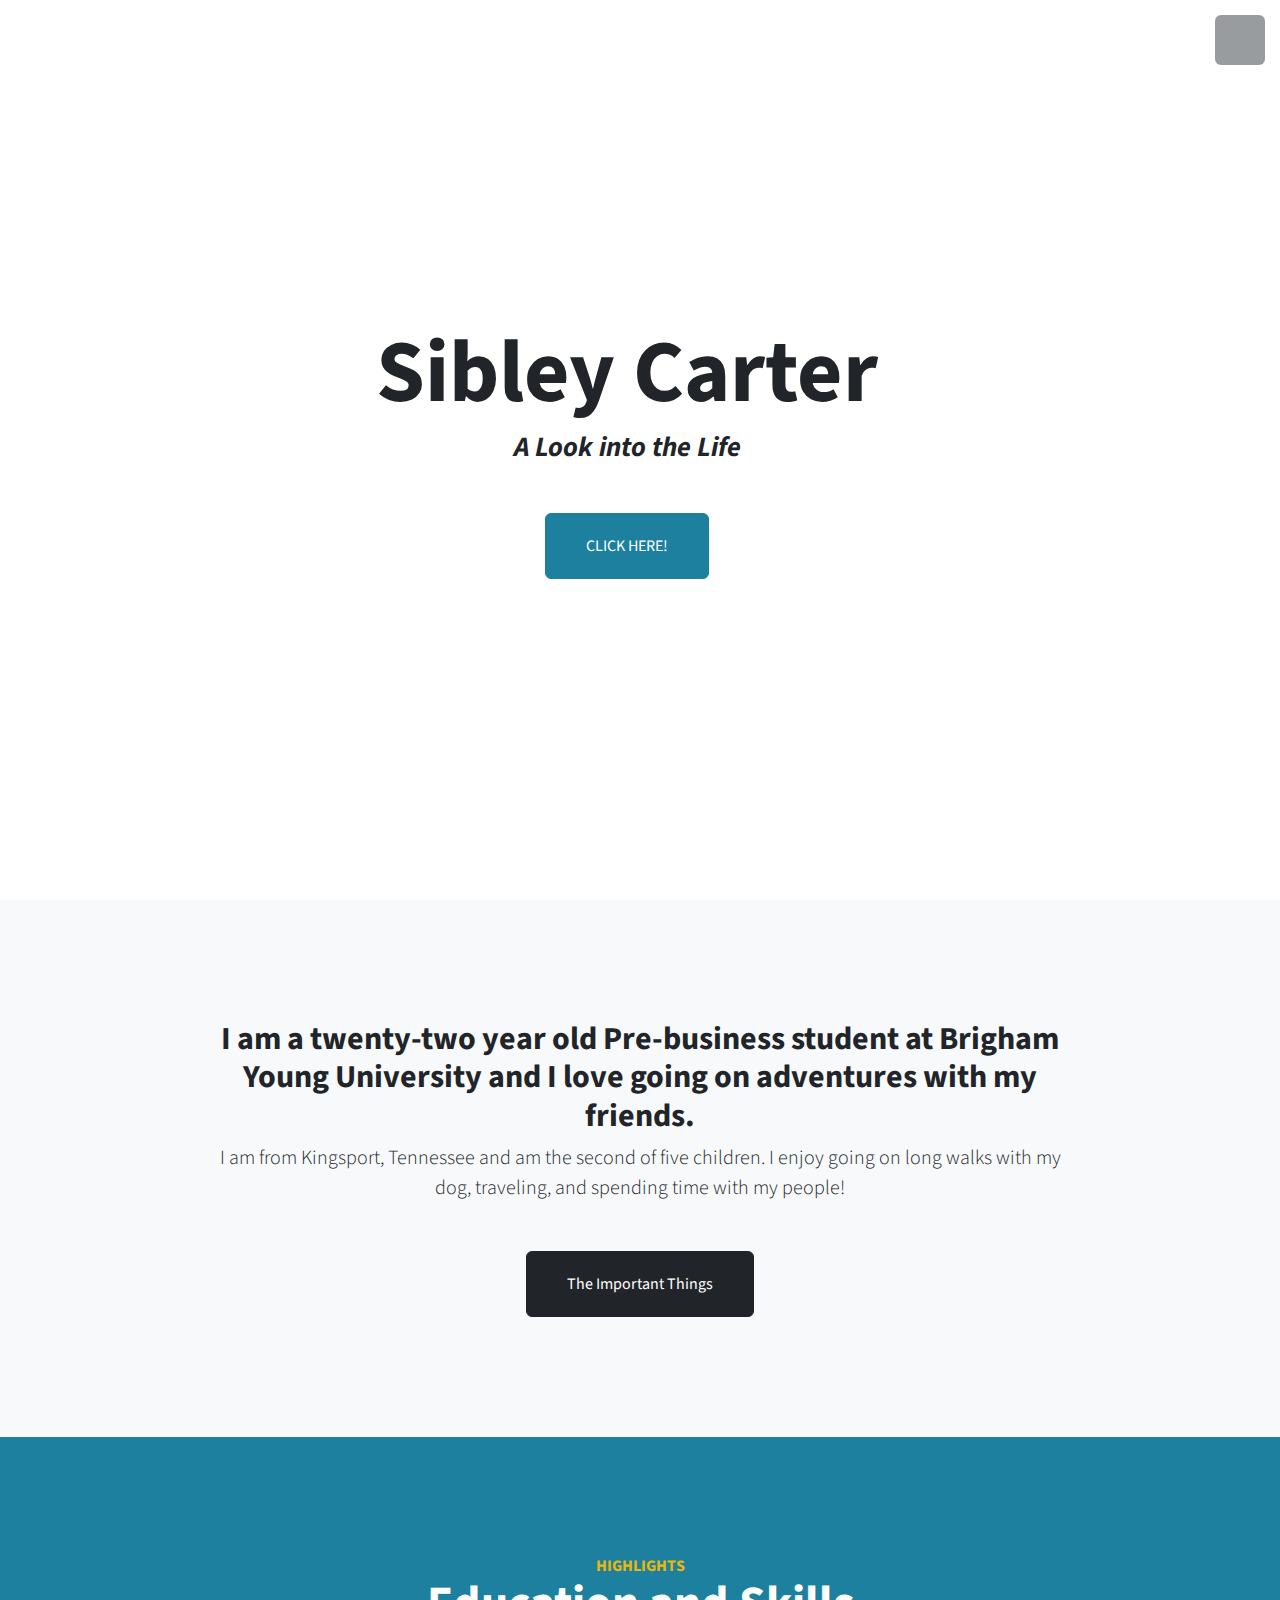
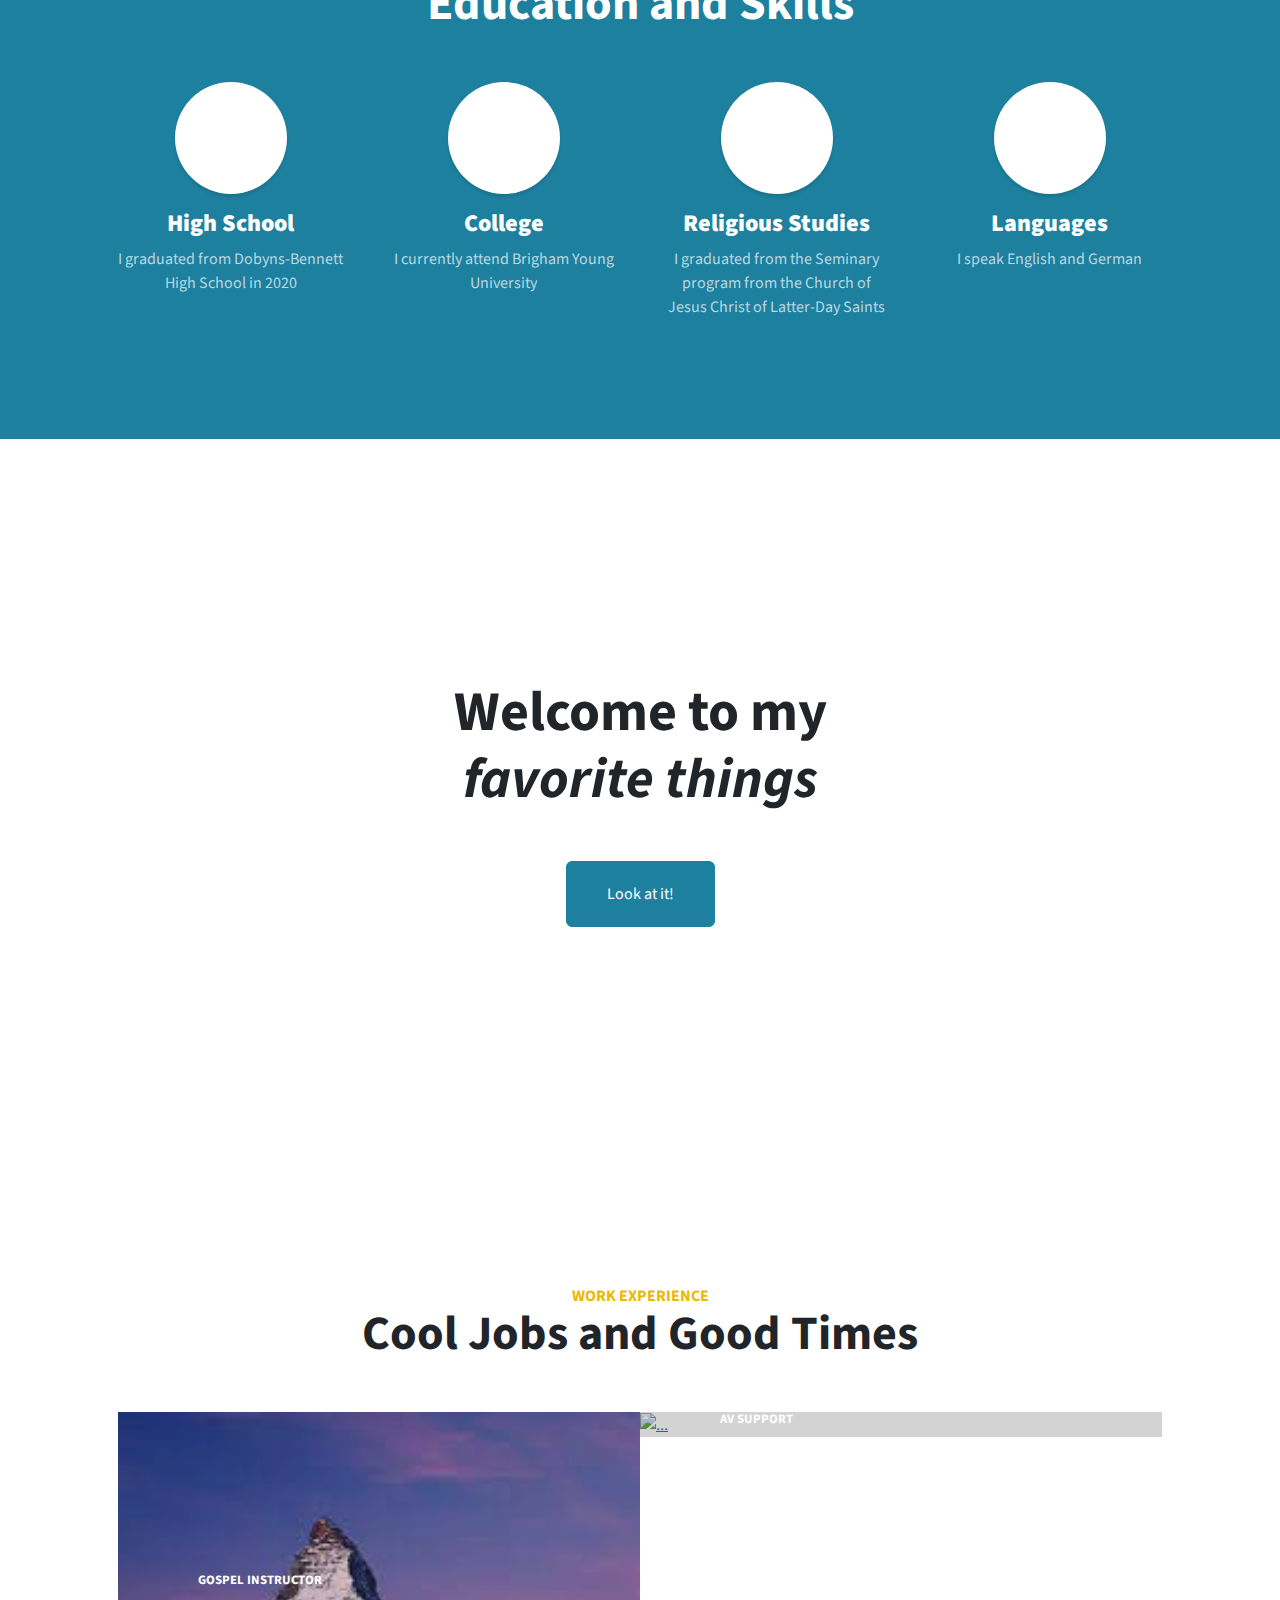
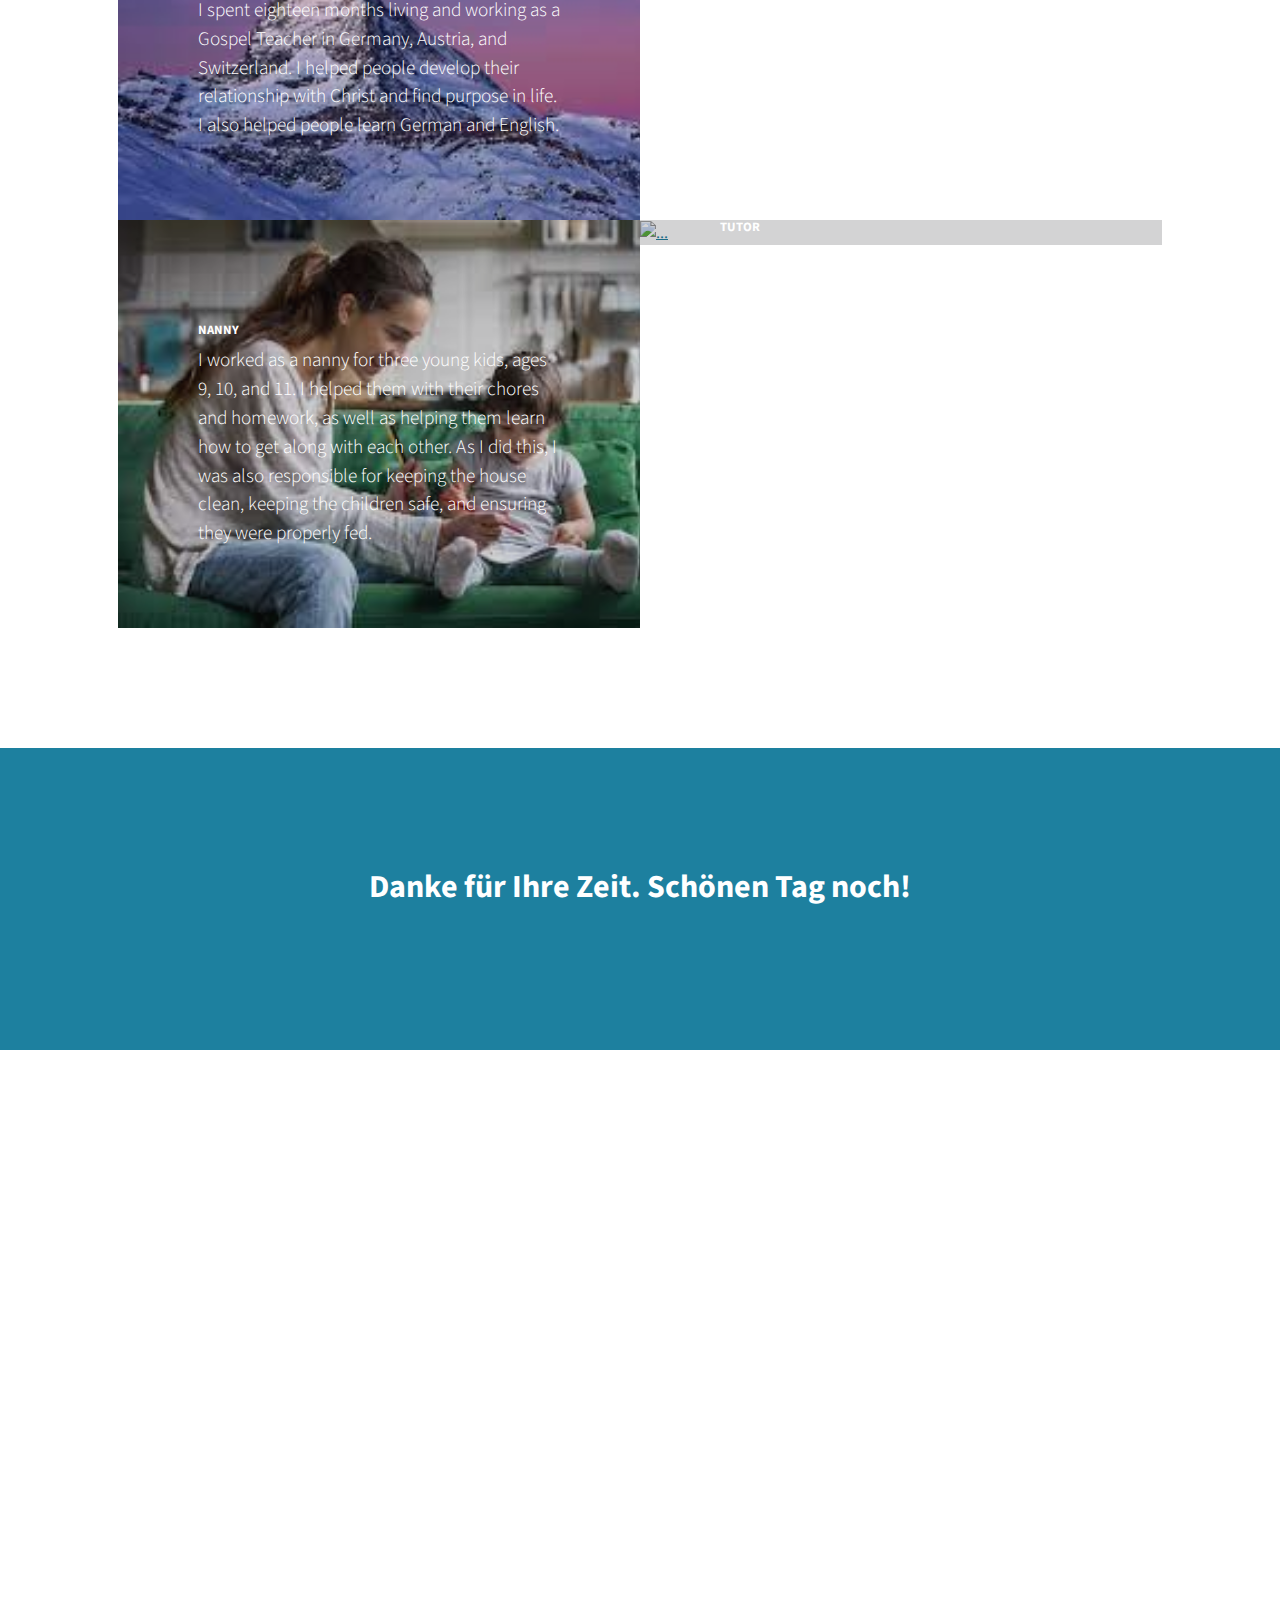
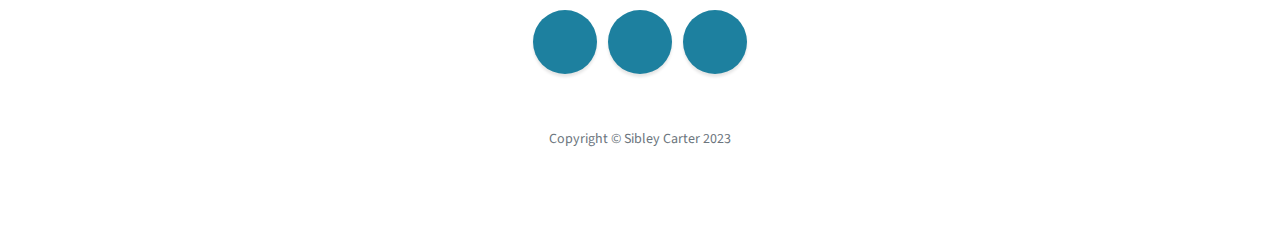
==== index.html @ c603757a "Add files via upload" ====
<!DOCTYPE html>
<html lang="en">
    <head>
        <meta charset="utf-8" />
        <meta name="viewport" content="width=device-width, initial-scale=1, shrink-to-fit=no" />
        <meta name="description" content="" />
        <meta name="author" content="" />
        <title>Sibley Sibley Sibley</title>
        <!-- Favicon-->
        <link rel="icon" type="image/x-icon" href="assets/favicon.ico" />
        <!-- Font Awesome icons (free version)-->
        <script src="https://use.fontawesome.com/releases/v6.3.0/js/all.js" crossorigin="anonymous"></script>
        <!-- Simple line icons-->
        <link href="https://cdnjs.cloudflare.com/ajax/libs/simple-line-icons/2.5.5/css/simple-line-icons.min.css" rel="stylesheet" />
        <!-- Google fonts-->
        <link href="https://fonts.googleapis.com/css?family=Source+Sans+Pro:300,400,700,300italic,400italic,700italic" rel="stylesheet" type="text/css" />
        <!-- Core theme CSS (includes Bootstrap)-->
        <link href="./css/styles.css" rel="stylesheet" />
    </head>
    <body id="page-top">
        <!-- Navigation-->
        <a class="menu-toggle rounded" href="#"><i class="fas fa-bars"></i></a>
        <nav id="sidebar-wrapper">
            <ul class="sidebar-nav">
                <li class="sidebar-brand"><a href="#page-top">Sibley Sue</a></li>
                <li class="sidebar-nav-item"><a href="#page-top">Home</a></li>
                <li class="sidebar-nav-item"><a href="#about">About</a></li>
                <li class="sidebar-nav-item"><a href="#highlights">Highlights</a></li>
                <li class="sidebar-nav-item"><a href="#resume">Resume</a></li>
                <li class="sidebar-nav-item"><a href="#contact">Contact</a></li>
            </ul>
        </nav>
        <!-- Header-->
        <header class="masthead d-flex align-items-center">
            <div class="container px-4 px-lg-5 text-center">
                <h1 class="mb-1">Sibley Carter</h1>
                <h3 class="mb-5"><em>A Look into the Life</em></h3>
                <a class="btn btn-primary btn-xl" href="#about">CLICK HERE!</a>
            </div>
        </header>
        <!-- About-->
        <section class="content-section bg-light" id="about">
            <div class="container px-4 px-lg-5 text-center">
                <div class="row gx-4 gx-lg-5 justify-content-center">
                    <div class="col-lg-10">
                        <h2>I am a twenty-two year old Pre-business student at Brigham Young University and I love going on adventures with my friends.</h2>
                        <p class="lead mb-5">
                            I am from Kingsport, Tennessee and am the second of five children. I enjoy going on long walks with my dog, traveling, and 
                            spending time with my people! 
                            
                        </p>
                        <a class="btn btn-dark btn-xl" href="#highlights">The Important Things</a>
                    </div>
                </div>
            </div>
        </section>
        <!-- Services-->
        <section class="content-section bg-primary text-white text-center" id="highlights">
            <div class="container px-4 px-lg-5">
                <div class="content-section-heading">
                    <h3 class="text-secondary mb-0">Highlights</h3>
                    <h2 class="mb-5">Education and Skills</h2>
                </div>
                <div class="row gx-4 gx-lg-5">
                    <div class="col-lg-3 col-md-6 mb-5 mb-lg-0">
                        <span class="service-icon rounded-circle mx-auto mb-3"><i class="fa-solid fa-graduation-cap"></i></span>
                        <h4><strong>High School</strong></h4>
                        <p class="text-faded mb-0">I graduated from Dobyns-Bennett High School in 2020</p>
                    </div>
                    <div class="col-lg-3 col-md-6 mb-5 mb-lg-0">
                        <span class="service-icon rounded-circle mx-auto mb-3"><i class="fa-solid fa-building-columns"></i></span>
                        <h4><strong>College</strong></h4>
                        <p class="text-faded mb-0">I currently attend Brigham Young University</p>
                    </div>
                    <div class="col-lg-3 col-md-6 mb-5 mb-md-0">
                        <span class="service-icon rounded-circle mx-auto mb-3"><i class="fa-solid fa-book-bible"></i></span>
                        <h4><strong>Religious Studies</strong></h4>
                        <p class="text-faded mb-0">
                            I graduated from the Seminary program from the Church of Jesus Christ of Latter-Day Saints
                        </p>
                    </div>
                    <div class="col-lg-3 col-md-6">
                        <span class="service-icon rounded-circle mx-auto mb-3"><i class="fa-solid fa-globe"></i></span>
                        <h4><strong>Languages</strong></h4>
                        <p class="text-faded mb-0">I speak English and German</p>
                    </div>
                </div>
            </div>
        </section>
        <!-- Callout-->
        <section class="callout">
            <div class="container px-4 px-lg-5 text-center">
                <h2 class="mx-auto mb-5">
                    Welcome to my
                    <em>favorite things</em>
                    
                </h2>
                <a class="btn btn-primary btn-xl" href="./assets/happy.html">Look at it!</a>
            </div>
        </section>
        <!-- Portfolio-->
        <section class="content-section" id="resume">
            <div class="container px-4 px-lg-5">
                <div class="content-section-heading text-center">
                    <h3 class="text-secondary mb-0">Work Experience</h3>
                    <h2 class="mb-5">Cool Jobs and Good Times</h2>
                </div>
                <div class="row gx-0">
                    <div class="col-lg-6">
                        <a class="portfolio-item" href="#!">
                            <div class="caption">
                                <div class="caption-content">
                                    <div class="h2">Gospel Instructor</div>
                                    <p class="mb-0">I spent eighteen months living and working as a Gospel Teacher in Germany, Austria, and Switzerland. I helped 
                                        people develop their relationship with Christ and find purpose in life. I also helped people learn German and English. 
                                    </p>
                                </div>
                            </div>
                            <img src="[data-uri]
                            /2Q==" alt="..."  height="408"/>
                        </a>
                    </div>
                    <div class="col-lg-6">
                        <a class="portfolio-item" href="#!">
                            <div class="caption">
                                <div class="caption-content">
                                    <div class="h2">AV Support</div>
                                    <p class="mb-0">I currently work as a Media Production Specialist at the J. Reuben Clark Law School at BYU. I am responsible for 
                                        recording and uploading the classes held, as well as producing the frequent events and forums the Law School hosts. I work closely with 
                                        many event coordinators and professors to ensure everything runs efficiently. 
                                    </p>
                                </div>
                            </div>
                            <img class="img-fluid" src="https://universe.byu.edu/wp-content/uploads/2014/09/lawschool05.jpg" alt="..." />
                        </a>
                    </div>
                    <div class="col-lg-6">
                        <a class="portfolio-item" href="#!">
                            <div class="caption">
                                <div class="caption-content">
                                    <div class="h2">Nanny</div>
                                    <p class="mb-0">I worked as a nanny for three young kids, ages 9, 10, and 11. I helped them with their chores and homework, as well as 
                                        helping them learn how to get along with each other. As I did this, I was also responsible for keeping the house clean, keeping the children safe,
                                        and ensuring they were properly fed. 
                                    </p>
                                </div>
                            </div>
                            <img  src="[data-uri]
                            Az//Z" alt="..." height="408" />
                        </a>
                    </div>
                    <div class="col-lg-6">
                        <a class="portfolio-item" href="#!">
                            <div class="caption">
                                <div class="caption-content">
                                    <div class="h2">Tutor</div>
                                    <p class="mb-0"> I was responsible for the supervision of and assistant to a young boy as he completed his schoolwork each day. All of his 
                                        classes were online, so I helped him with questions he had and concepts he did not fully understand. Together we made certain that he stayed 
                                        on task, all of his work was completed in a timely manner, and he understood the material being taught to him. 
                                    </p>
                                </div>
                            </div>
                            <img class="img-fluid" src="https://img.freepik.com/premium-photo/clever-kid-tired-learn-difficult-homework-using-laptop-internet-elementary-school-e-learning-via-video-call-boy-studying-online-home_159315-728.jpg" alt="..."/> 
                            <a href=""></a>
                            
                        </a>
                    </div>
                </div>
            </div>
        </section>

        
        <!-- Call to Action-->
        <section class="content-section bg-primary text-white">
            <div class="container px-4 px-lg-5 text-center">
                <h2 class="mb-4">Danke für Ihre Zeit. Schönen Tag noch!</h2>
            </div>
        </section>
        <!-- Map-->
        <div class="map" id="contact">
            <iframe src="https://www.google.com/maps/embed?pb=!1m18!1m12!1m3!1d2680.7501106388827!2d13.026431076259009!3d47.78629337120687!2m3!1f0!2f0!3f0!3m2!1i1024!2i768!4f13.1!3m3!1m2!1s0x477690455483924d%3A0xa1199543146f4744!2sKirche%20Jesu%20Christi%20der%20Heiligen%20der%20letzten%20Tage%20-%20Gemeinde%20Salzburg!5e0!3m2!1sen!2sus!4v1702406551322!5m2!1sen!2sus" width="600" height="450" style="border:0;" allowfullscreen="" loading="lazy" referrerpolicy="no-referrer-when-downgrade"></iframe>            <br />
            <small><a href="https://maps.app.goo.gl/BpZsX2wvdxK5qxLK8"></a></small>
        </div>
        <!-- Footer-->
        <footer class="footer text-center">
            <div class="container px-4 px-lg-5">
                <ul class="list-inline mb-5">
                    <li class="list-inline-item">
                        <a class="social-link rounded-circle text-white mr-3" href="https://www.facebook.com/FindeChristus"><i class="icon-social-facebook" ></i></a>
                    </li>
                    <li class="list-inline-item">
                        <a class="social-link rounded-circle text-white mr-3" href="https://www.instagram.com/findechristus/"><i class="icon-social-instagram"></i></a>
                    </li>
                    <li class="list-inline-item">
                        <a class="social-link rounded-circle text-white" href="#!"><i class="icon-social-github"></i></a>
                    </li>
                </ul>
                <p class="text-muted small mb-0">Copyright &copy; Sibley Carter 2023</p>
            </div>
        </footer>
        <!-- Scroll to Top Button-->
        <a class="scroll-to-top rounded" href="#page-top"><i class="fas fa-angle-up"></i></a>
        <!-- Bootstrap core JS-->
        <script src="https://cdn.jsdelivr.net/npm/bootstrap@5.2.3/dist/js/bootstrap.bundle.min.js"></script>
        <!-- Core theme JS-->
        <script src="js/scripts.js"></script>
    </body>
</html>
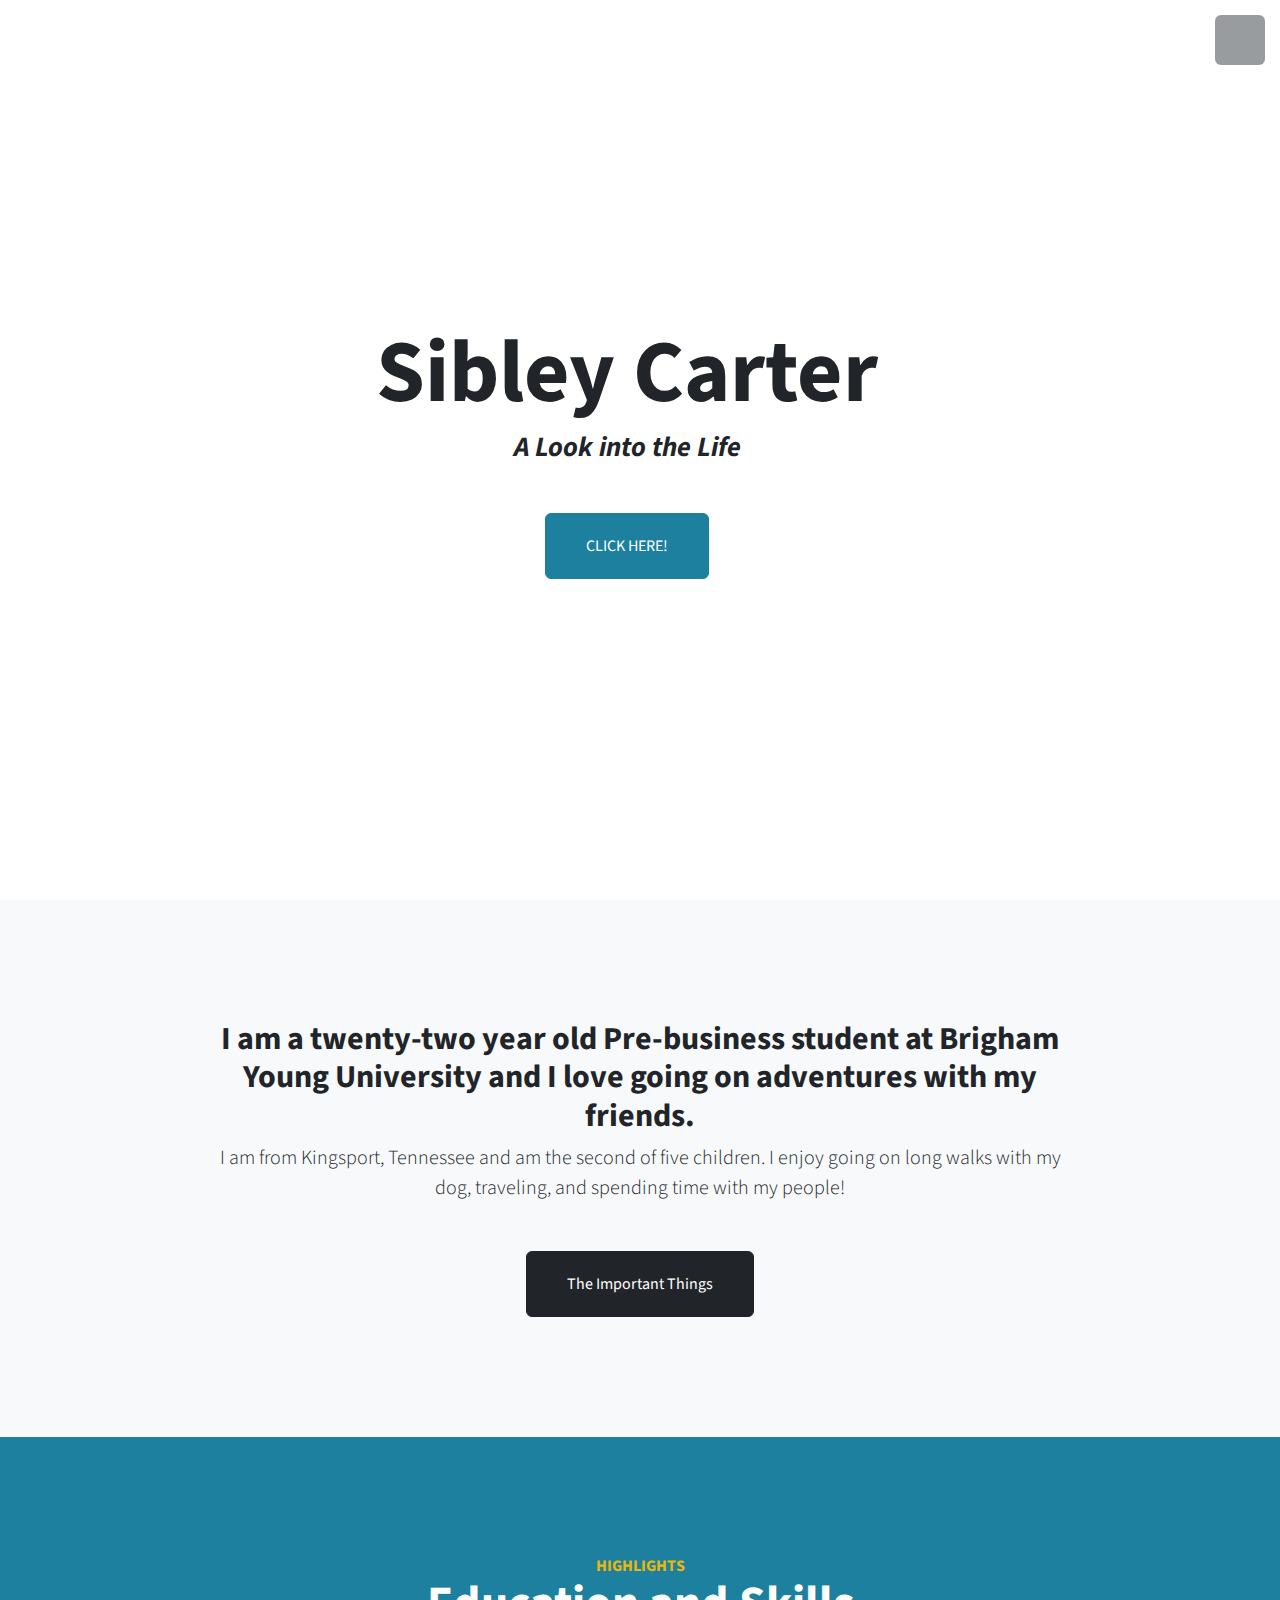
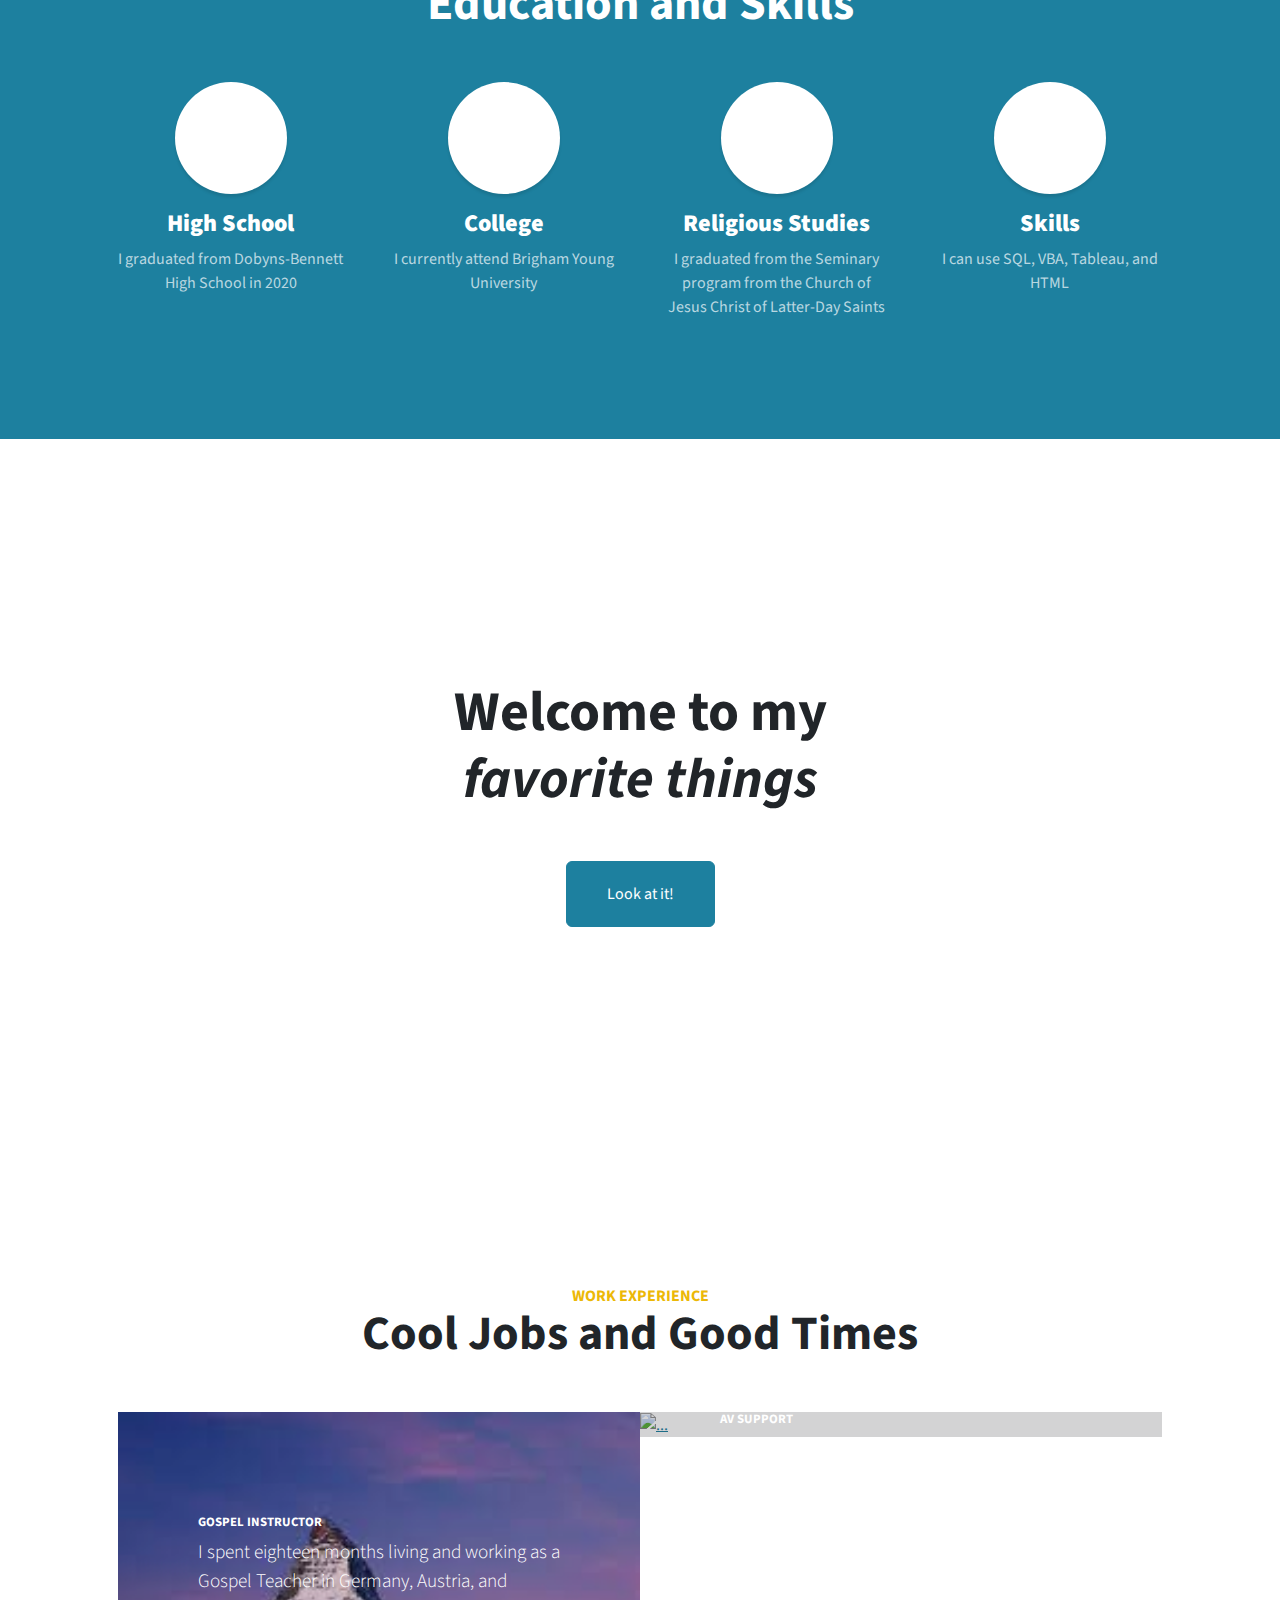
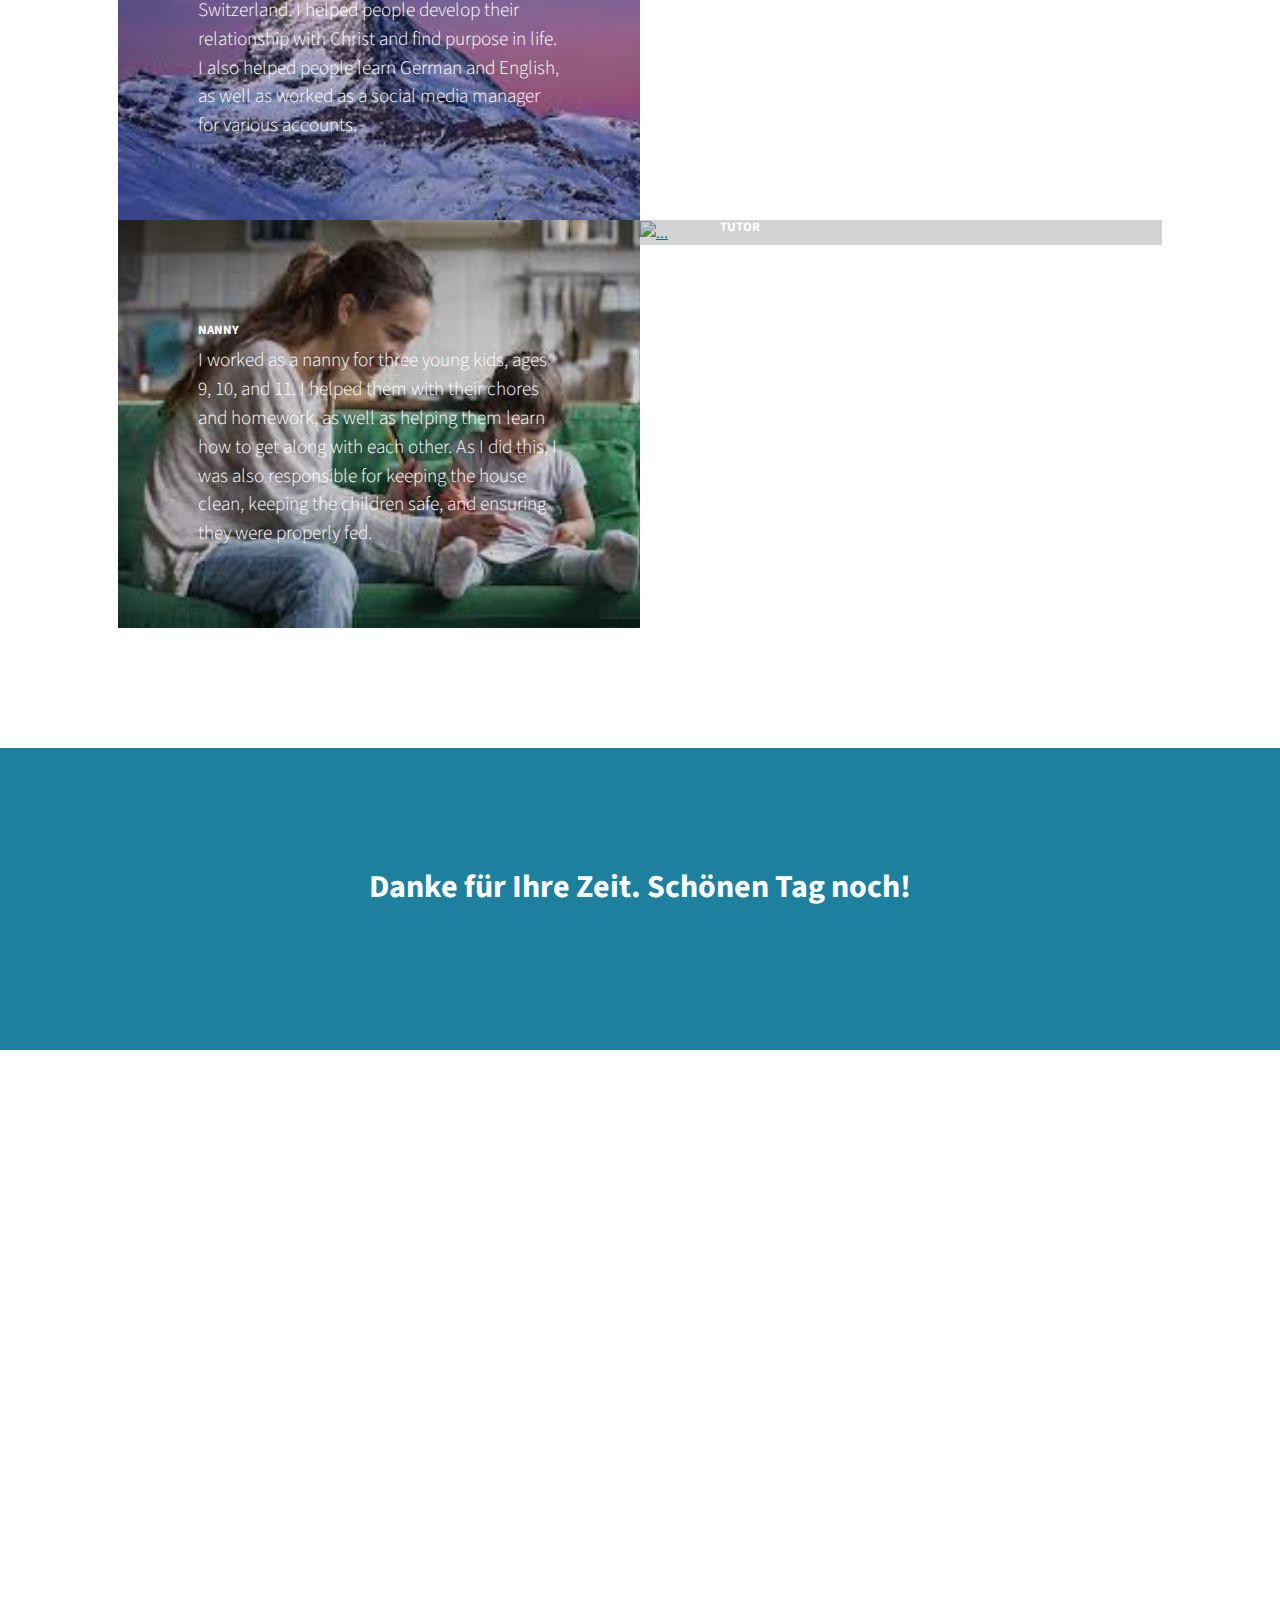
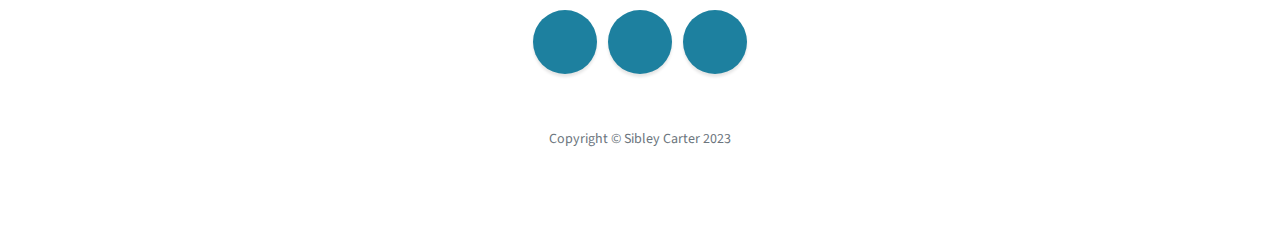
==== commit 36663086: "Add files via upload" ====
--- a/index.html
+++ b/index.html
@@ -81,8 +81,8 @@
                     </div>
                     <div class="col-lg-3 col-md-6">
                         <span class="service-icon rounded-circle mx-auto mb-3"><i class="fa-solid fa-globe"></i></span>
-                        <h4><strong>Languages</strong></h4>
-                        <p class="text-faded mb-0">I speak English and German</p>
+                        <h4><strong>Skills</strong></h4>
+                        <p class="text-faded mb-0">I can use SQL, VBA, Tableau, and HTML</p>
                     </div>
                 </div>
             </div>
@@ -95,7 +95,7 @@
                     <em>favorite things</em>
                     
                 </h2>
-                <a class="btn btn-primary btn-xl" href="./assets/happy.html">Look at it!</a>
+                <a class="btn btn-primary btn-xl" href="https://youtu.be/0IagRZBvLtw?si=kIFw9dS6OXzAET_X ">Look at it!</a>
             </div>
         </section>
         <!-- Portfolio-->
@@ -112,7 +112,7 @@
                                 <div class="caption-content">
                                     <div class="h2">Gospel Instructor</div>
                                     <p class="mb-0">I spent eighteen months living and working as a Gospel Teacher in Germany, Austria, and Switzerland. I helped 
-                                        people develop their relationship with Christ and find purpose in life. I also helped people learn German and English. 
+                                        people develop their relationship with Christ and find purpose in life. I also helped people learn German and English, as well as worked as a social media manager for various accounts. 
                                     </p>
                                 </div>
                             </div>
